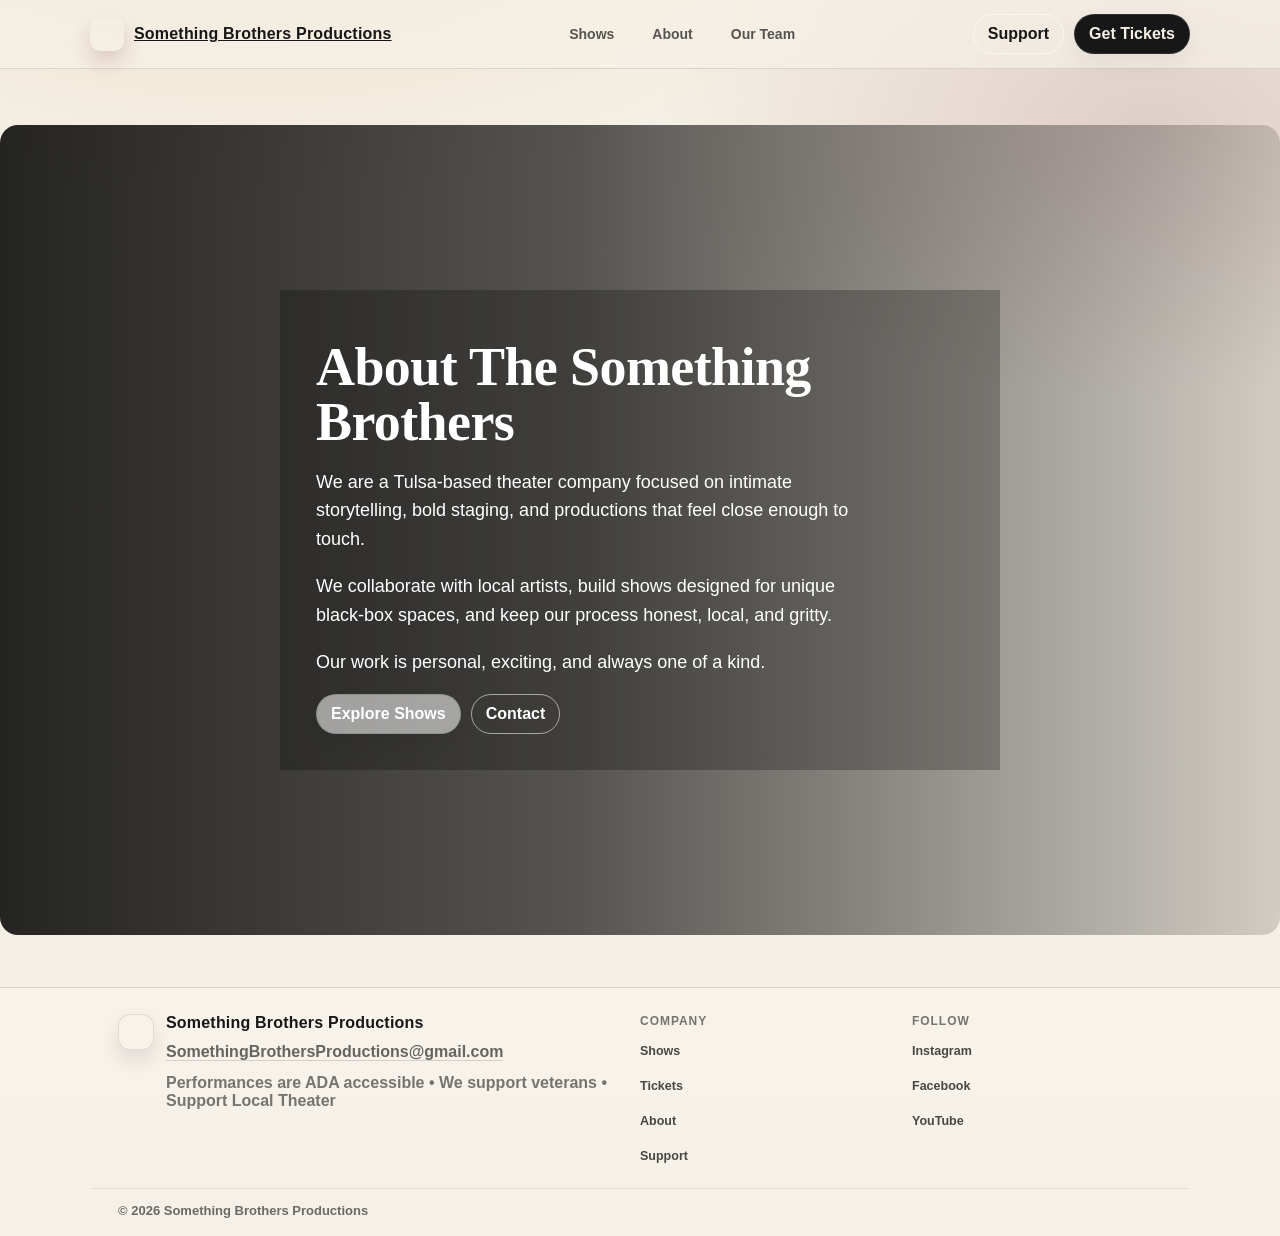
==== about.html @ 05e0bcad "Initial File Add" ====
<!doctype html>
<html lang="en">
<head>
  <meta charset="utf-8" />
  <meta name="viewport" content="width=device-width,initial-scale=1" />
  <title>Something Brothers Productions</title>
  <link rel="stylesheet" href="styles.css" />
</head>
<body>
  <header>
    <div class="wrap nav">
      <div class="brand">
        <div class="mark" aria-hidden="true"></div>
        <a href="./index.html">Something Brothers Productions</a>
      </div>
      <nav aria-label="Primary">
        <ul>
          <li><a href="./shows.html">Shows</a></li>
          <li><a href="./about.html">About</a></li>
          <li><a href="#">Our Team</a></li>
        </ul>
      </nav>
      <div class="actions">
        <a class="btn ghost" href="./support.html">Support</a>
        <a class="btn primary" href="https://studio308tulsa.com/event/rough-run-an-original-comedy-by-the-something-brothers-production-company-january-17-2025-25-doors-at-700-show-at-730/">Get Tickets</a>
      </div>
    </div>
  </header>

  <main>
    <section class="hero">
        <section class="aboutBand" aria-labelledby="about-title">
            <div class="aboutMedia" role="img" aria-label="photo of a black-box space"></div>
            <div class="wrap">
                <div class="aboutContent">
                    <h1 id="about-title">About The Something Brothers</h2>
                    <p class="sub2">
                    We are a Tulsa-based theater company focused on intimate storytelling, bold staging,
                    and productions that feel close enough to touch.
                    </p>
                    <p class="sub2">
                    We collaborate with local artists, build shows designed for unique black-box spaces,
                    and keep our process honest, local, and gritty.
                    </p>
                    <p class="sub2">
                    Our work is personal, exciting, and always one of a kind.
                    </p>

                    <div class="aboutActions">
                    <a class="btn" href="#shows">Explore Shows</a>
                    <a class="btn ghost" href="#contact">Contact</a>
                    </div>
                </div>
            </div>
        </section>
      

      
    </section>

    

 
    
    <footer class="siteFooter" aria-label="Site footer">
        <div class="wrap footerGrid">
          <div class="footerBrand">
            <div class="footerLogo" aria-hidden="true"></div>
            <div>
              <div class="footerName">Something Brothers Productions</div>
              <address class="footerMeta">
                <a href="mailto:somethingbrothersproductions@gmail.com">SomethingBrothersProductions@gmail.com</a>
              </address>
              <div class="footerNote">Performances are ADA accessible • We support veterans • Support Local Theater</div>
            </div>
          </div>
      
          <nav class="footerCol" aria-label="Footer links">
            <div class="footerTitle">Company</div>
            <a class="footerLink" href="./shows.html">Shows</a>
            <a class="footerLink" target="_blank" rel="noopener noreferrer" href="https://studio308tulsa.com/event/rough-run-an-original-comedy-by-the-something-brothers-production-company-january-17-2025-25-doors-at-700-show-at-730/">Tickets</a>
            <a class="footerLink" href="./about.html">About</a>
            <a class="footerLink" href="./support.html">Support</a>
          </nav>
      
          <div class="footerCol">
            <div class="footerTitle">Follow</div>
            <a class="footerLink" target="_blank" rel="noopener noreferrer" href="https://www.instagram.com/somethingbrothersproductions/">Instagram</a>
            <a class="footerLink" target="_blank" rel="noopener noreferrer" href="https://www.facebook.com/p/Something-Brothers-Productions-61576021524896/">Facebook</a>
            <a class="footerLink" target="_blank" rel="noopener noreferrer" href="https://www.youtube.com/@SomethingBrothersProductions">YouTube</a>
          </div>
        </div>
      
        <div class="wrap footerBar">
          <span>© <span id="year"></span> Something Brothers Productions</span>
          <span class="footerBarLinks">
            <a href="#"></a>
            <a href="#"></a>
          </span>
        </div>
      </footer>
      
      <script>
        document.getElementById("year").textContent = new Date().getFullYear();
      </script>      
  </main>
</body>
</html>
<script src="something.js" defer></script>
---- styles.css ----
:root{
    --cream:#F5F0E6;
    --char:#171717;
    --burg:#6B1E2D;
    --brass:#C9A24A;
    --muted:rgba(23,23,23,.72);
    --card:rgba(255,255,255,.55);
    --stroke:rgba(23,23,23,.12);
    --radius:18px;
    --shadow:0 18px 40px rgba(0,0,0,.10);
    --max:1100px;
    --pad:clamp(16px, 3vw, 28px);
  }
  @import url('https://fonts.googleapis.com/css2?family=Playfair+Display:ital,wght@0,600;1,600&display=swap');
  *{box-sizing:border-box}
  body{
    margin:0;
    font-family: "Playfair Display", "Segoe UI", Roboto, Arial, sans-serif;
    color:var(--char);
    background: radial-gradient(1200px 600px at 20% -10%, rgba(201,162,74,.18), transparent 55%),
                radial-gradient(900px 500px at 90% 10%, rgba(107,30,45,.16), transparent 55%),
                var(--cream);
  }
  a{color:inherit}
  .wrap{max-width:var(--max); margin:0 auto; padding:0 var(--pad);}
  header{
    position:sticky; top:0; z-index:10;
    backdrop-filter: blur(10px);
    background: rgba(245,240,230,.72);
    border-bottom:1px solid var(--stroke);
  }
  .nav{
    display:flex; align-items:center; justify-content:space-between;
    padding:14px 0;
    gap:14px;
  }
  .brand{
    display:flex; align-items:center; gap:10px;
    font-weight:800; letter-spacing:.2px;
  }
  .mark{
    width:34px; height:34px; border-radius:10px;
    background: url('./images/sb.jpg');
    background-size: 100% 100%;
    box-shadow: 0 10px 20px rgba(107,30,45,.18);
  }
  nav ul{
    list-style:none; display:flex; gap:18px; padding:0; margin:0;
    color:var(--muted); font-weight:600; font-size:14px;
  }
  nav a{ text-decoration:none; padding:8px 10px; border-radius:10px; }
  nav a:hover{ background: rgba(23,23,23,.06); color:var(--char); }
  .actions{display:flex; gap:10px; align-items:center}
  .btn{
    border:1px solid var(--stroke);
    background: rgba(255,255,255,.55);
    padding:10px 14px; border-radius:999px;
    font-weight:800; text-decoration:none;
    box-shadow: 0 10px 25px rgba(0,0,0,.06);
  }
  .btn.primary{
    background: linear-gradient(135deg, var(--char), #171717);
    color:var(--cream);
    border-color: rgba(255,255,255,.10);
  }
  .btn.primary:hover{ filter:brightness(1.03); }
  .btn.ghost{
    background: transparent;
    border-color: rgba(23,23,23,.20);
    box-shadow:none;
  }

  /* Hero */
  .hero{
    padding: clamp(26px, 5vw, 56px) 0 26px;
  }
  .heroGrid{
    display:grid;
    grid-template-columns: 1.15fr .85fr;
    gap: clamp(18px, 4vw, 34px);
    align-items:stretch;
  }
  .kicker{
    display:inline-flex; gap:10px; align-items:center;
    padding:8px 12px; border-radius:999px;
    border:1px solid var(--stroke);
    background: rgba(255,255,255,.45);
    color: var(--muted);
    font-weight:700; font-size:13px;
  }
  .kDot{
    width:8px; height:8px; border-radius:99px; background: var(--brass);
    box-shadow: 0 0 0 4px rgba(201,162,74,.18);
  }
  h1{
    font-family: ui-serif, Georgia, "Times New Roman", serif;
    font-weight: 800;
    letter-spacing: -.6px;
    margin:14px 0 10px;
    font-size: clamp(34px, 4.4vw, 54px);
    line-height:1.02;
  }
  .sub{
    color: var(--muted);
    font-family: url('https://fonts.googleapis.com/css2?family=Playfair+Display:ital,wght@0,600;1,600&display=swap')
;
    font-size: clamp(15px, 1.6vw, 18px);
    line-height:1.6;
    max-width: 56ch;
  }

  .sub2{
    color: white;
    font-family: url('https://fonts.googleapis.com/css2?family=Playfair+Display:ital,wght@0,600;1,600&display=swap')
;
    font-size: clamp(15px, 1.6vw, 18px);
    line-height:1.6;
    max-width: 56ch;
  }

  .meta{
    margin:18px 0 22px;
    display:flex; flex-wrap:wrap; gap:10px;
    color: rgba(23,23,23,.78);
    font-weight:700;
  }
  .chip{
    padding:8px 12px; border-radius:999px;
    border:1px solid var(--stroke);
    background: rgba(255,255,255,.45);
    font-size:13px;
  }
  .heroCtas{display:flex; gap:10px; flex-wrap:wrap}

  .poster{
    border-radius: var(--radius);
    border: 1px solid var(--stroke);
    background: linear-gradient(180deg, rgba(255,255,255,.65), rgba(255,255,255,.35));
    box-shadow: var(--shadow);
    padding: 16px;
    position:relative;
    overflow:hidden;
  }
  .poster::before{
    content:"";
    position:absolute; inset:-40% -30%;
    background: radial-gradient(circle at 30% 40%, rgba(201,162,74,.22), transparent 52%),
                radial-gradient(circle at 70% 60%, rgba(107,30,45,.18), transparent 52%);
    transform: rotate(10deg);
    pointer-events:none;
  }
  .frame{
    position:relative;
    border-radius: 14px;
    border: 1px solid rgba(23,23,23,.14);
    background: rgba(23,23,23,.08);
    aspect-ratio: 3 / 4;
    display:flex; align-items:center; justify-content:center;
    font-weight:800; color: rgba(23,23,23,.55);
  }
  .posterImg{
    width: 100%;
    aspect-ratio: 3 / 4;
    height: auto;              /* ok to keep */
    object-fit: cover;         /* crop to fill */
    display: block;
    border-radius: 14px;
    border: 1px solid rgba(23,23,23,.14);
  }
  .caption{
    position:relative;
    margin-top:10px;
    font-size:12.5px;
    color: rgba(23,23,23,.70);
    display:flex; justify-content:space-between; gap:10px;
  }

  /* Marquee strip */
  .strip{
    margin: 8px 0 26px;
    border:1px solid var(--stroke);
    background: rgba(255,255,255,.40);
    border-radius: 999px;
    padding: 12px 14px;
    display:flex; gap:18px; flex-wrap:wrap;
    color: rgba(23,23,23,.78);
    font-weight:800;
  }
  .strip span{color: rgba(23,23,23,.60); font-weight:700}

  /* Season grid */
  section{padding: 22px 0;}
  .sectionTitle{
    display:flex; align-items:flex-end; justify-content:space-between; gap:12px;
    margin-bottom: 14px;
  }
  .sectionTitle h2{
    margin:0;
    font-family: ui-serif, Georgia, "Times New Roman", serif;
    font-size: clamp(22px, 2.3vw, 30px);
    letter-spacing: -.3px;
  }
  .sectionTitle p{margin:0; color:var(--muted); font-weight:650}
  .grid{
    display:grid;
    grid-template-columns: repeat(3, 1fr);
    gap: 14px;
  }
  .card{
    border:1px solid var(--stroke);
    background: rgba(255,255,255,.45);
    border-radius: var(--radius);
    padding: 16px;
    box-shadow: 0 10px 25px rgba(0,0,0,.05);
    transition: transform .18s ease, box-shadow .18s ease;
  }
  .card:hover{ transform: translateY(-3px); box-shadow: 0 18px 40px rgba(0,0,0,.08); }
  .card h3{margin:0 0 6px; font-size:18px; letter-spacing:-.2px}
  .tagRow{display:flex; gap:8px; flex-wrap:wrap; margin:10px 0 12px}
  .tag{
    font-size:12px; font-weight:800;
    border:1px solid rgba(23,23,23,.14);
    background: rgba(245,240,230,.8);
    padding:6px 10px; border-radius:999px;
  }
  .card p{margin:0; color:var(--muted); line-height:1.55}
  .card .row{display:flex; gap:10px; margin-top:14px; flex-wrap:wrap}
  .mini{font-size:13px; padding:8px 12px}

  /* Mission */
  .twoCol{
    display:grid;
    grid-template-columns: 1.1fr .9fr;
    gap: 14px;
  }
  .stats{
    display:flex; gap:10px; flex-wrap:wrap; margin-top:12px;
  }
  .quote{
    font-family: ui-serif, Georgia, "Times New Roman", serif;
    font-size: 18px;
    line-height:1.35;
  }

  /* Subscribe */
  .subscribe{
    display:flex; gap:10px; flex-wrap:wrap; align-items:center;
    margin-top: 10px;
  }
  input{
    flex:1;
    min-width: 220px;
    padding:12px 14px;
    border-radius:999px;
    border:1px solid rgba(23,23,23,.18);
    background: rgba(255,255,255,.6);
    font-weight:700;
  }

  /* ===== Footer ===== */
.siteFooter{
    margin-top: 26px;
    padding: 26px 0 18px;
    border-top: 1px solid var(--stroke);
    background: linear-gradient(180deg, rgba(255,255,255,.22), rgba(255,255,255,.06));
  }
  
  .footerGrid{
    display: grid;
    grid-template-columns: 1.4fr .8fr .8fr;
    gap: 18px;
    align-items: start;
  }
  
  .footerBrand{
    display: flex;
    gap: 12px;
    align-items: flex-start;
  }
  
  .footerLogo{
    width: 38px;
    height: 38px;
    border-radius: 12px;
    background: url('./images/sb.jpg');
    background-size: 100% 100%;
    box-shadow: 0 10px 20px rgba(0,0,0,.10);
    border: 1px solid rgba(23,23,23,.10);
  }
  
  .footerName{
    font-weight: 850;
    letter-spacing: .2px;
  }
  
  .footerMeta{
    margin-top: 6px;
    font-style: normal;
    color: var(--muted);
    font-weight: 650;
    line-height: 1.55;
  }
  
  .footerMeta a{
    text-decoration: none;
    border-bottom: 1px solid rgba(23,23,23,.18);
  }
  .footerMeta a:hover{ border-bottom-color: rgba(23,23,23,.40); }
  
  .footerNote{
    margin-top: 8px;
    color: rgba(23,23,23,.68);
    font-weight: 650;
  }
  
  .footerCol{
    display: grid;
    gap: 4px;           /* tighter */
    align-content: start;
  }
  
  .footerLink{

  }
  
  .footerTitle{
    font-size: 12px;
    text-transform: uppercase;
    letter-spacing: .12em;
    font-weight: 850;
    color: rgba(23,23,23,.72);
    margin-bottom: 2px;
  }
  
  .footerLink{
    font-size: 12.5px;
    text-decoration: none;
    color: rgba(23,23,23,.78);
    font-weight: 700;
    line-height: 1.2;   /* keeps it compact */
    padding: 2px 0;     /* small click target without looking spaced out */
  }
  .footerLink:hover{ color: var(--char); }
  
  .footerBar{
    margin-top: 18px;
    padding-top: 14px;
    border-top: 1px solid rgba(23,23,23,.08);
    display: flex;
    justify-content: space-between;
    gap: 12px;
    flex-wrap: wrap;
    color: rgba(23,23,23,.62);
    font-weight: 650;
    font-size: 13px;
  }
  
  .footerBarLinks{
    display: flex;
    gap: 14px;
  }
  .footerBarLinks a{
    text-decoration: none;
    border-bottom: 1px solid rgba(23,23,23,.14);
  }
  .footerBarLinks a:hover{ border-bottom-color: rgba(23,23,23,.35); }
  
  @media (max-width: 900px){
    .footerGrid{ grid-template-columns: 1fr; }
  }
  

  /* Responsive */
  @media (max-width: 900px){
    nav ul{display:none}
    .heroGrid{grid-template-columns:1fr}
    .grid{grid-template-columns:1fr}
    .twoCol{grid-template-columns:1fr}
  }
  /* ===== 2026 Season Carousel (leave .grid alone) ===== */
.seasonCarousel{
    position: relative;
  }
  
  .seasonViewport{
    overflow-x: auto;
    overflow-y: hidden;
    scroll-snap-type: x mandatory;
    -webkit-overflow-scrolling: touch;
    border-radius: var(--radius);
    scrollbar-width: none; /* Firefox */
  }
  .seasonViewport::-webkit-scrollbar{ display:none; } /* Chrome/Safari */
  
  .seasonTrack{
    display: flex;
    gap: 14px;
  }
  
  .seasonSlide{
    flex: 0 0 100%;
    scroll-snap-align: start;
  
    position: relative;
    overflow: hidden;
  
    border-radius: var(--radius);
    border: 1px solid var(--stroke);
    box-shadow: var(--shadow);
  
    background-size: cover;
    background-position: center;
  
    aspect-ratio: 16 / 9; /* change if you want poster-like: 3 / 4 */
  }
  
  .seasonSlide{
    position: relative;
    overflow: hidden;
    aspect-ratio: 16 / 9; /* keep */
  
    /* remove background-image from here if you had it */
  }
  
  /* blurred fill background */
  .seasonSlide::before{
    content: "";
    position: absolute;
    inset: 0;
    background: var(--poster) center / cover no-repeat;
    filter: blur(18px);
    transform: scale(1.08);
    opacity: 0.35;
  }
  
  /* the actual poster, fully visible */
  .seasonSlide::after{
    content: "";
    position: absolute;
    inset: 0;
    background: var(--poster) center / contain no-repeat;
  }
  
  /* make sure your mask text stays on top */
  .seasonMask{
    position: absolute; /* you already have this */
    z-index: 2;
  }

  /* bottom third mask */
  .seasonMask{
    position: absolute;
    left: 0;
    right: 0;
    bottom: 0;
  
    min-height: 33%;
    padding: 14px 14px 44px; /* extra bottom room so dots don't overlap text */
  
    color: var(--cream);
    background: linear-gradient(
      to top,
      rgba(23,23,23,.78) 25%,
      rgba(23,23,23,.55) 55%,
      rgba(23,23,23,0) 100%
    );
  }
  
  .seasonMask h3{
    margin: 0 0 10px;
    font-size: clamp(34px, 3.1vw, 58px);
    font-weight: 800;
    letter-spacing: -0.02em;
    line-height: 0.95;
    color: rgba(245,240,230,.98);
  
    /* masculine: crisp shadow, not glowy */
    text-shadow:
      0 1px 0 rgba(0,0,0,.55),
      0 10px 28px rgba(0,0,0,.55);
  }
  
  .seasonMask h4{
    margin: 0 0 10px;
    font-size: clamp(17px, 3.1vw, 24px);
    font-weight: 700;
    letter-spacing: -0.02em;
    line-height: 0.95;
    color: rgba(245,240,230,.98);
  
    /* masculine: crisp shadow, not glowy */
    text-shadow:
      0 1px 0 rgba(0,0,0,.55),
      0 10px 28px rgba(0,0,0,.55);
  }
  
  .seasonMask h5{
    margin: 0 0 6px;
    font-weight: 650;
    letter-spacing: -0.02em;
    line-height: 0.95;
    color: rgba(245,240,230,.98);
  
    /* masculine: crisp shadow, not glowy */
    text-shadow:
      0 1px 0 rgba(0,0,0,.55),
      0 10px 28px rgba(0,0,0,.55);
  }
  
  /* tags inside dark mask: make them readable */
  .seasonMask .tag{
    background: rgba(245,240,230,.18);
    border-color: rgba(245,240,230,.28);
    color: rgba(245,240,230,.92);
  }
  
  .seasonMask .tag{
    text-transform: uppercase;
    letter-spacing: .08em;
    font-weight: 700;
    font-size: 12px;
  
    background: rgba(0,0,0,.22);
    border-color: rgba(245,240,230,.22);
  }

  .seasonMask p{
    margin: 0;
    color: rgba(245,240,230,.85);
    line-height: 1.5;
  }
  
  .seasonMask .row{
    margin-top: 14px; /* increase/decrease */
  }
  
  /* dots on-image */
  .seasonDots{
    position: absolute;
    left: 50%;
    transform: translateX(-50%);
    bottom: 12px;
    z-index: 5;
  
    display: flex;
    gap: 10px;
  
    padding: 8px 10px;
    border-radius: 999px;
    background: rgba(23,23,23,.18);
    border: 1px solid rgba(245,240,230,.20);
    backdrop-filter: blur(8px);
  }
  
  .seasonDot{
    width: 10px;
    height: 10px;
    border-radius: 99px;
  
    border: 1px solid rgba(245,240,230,.7);
    background: rgba(245,240,230,.30);
  
    cursor: pointer;
    padding: 0;
  }
  
  .seasonDot[aria-selected="true"]{
    background: var(--brass);
    border-color: rgba(201,162,74,.95);
  }
  
  .seasonDot:focus-visible{
    outline: 2px solid var(--brass);
    outline-offset: 3px;
  }
  
  @media (max-width: 900px){
    .seasonSlide{ aspect-ratio: 4 / 3; }
  }
  .aboutBand{
  position: relative;
  overflow: hidden;
  border-radius: 18px;
  min-height: calc(100vh - 90px);
  display: grid;
  align-items: center;
}

/* background image layer */
.aboutMedia{
  position: absolute;
  inset: 0;
  background-image: url("./images/stage.JPG");
  background-size: cover;
  background-position: center;
  transform: scale(1.02);
}

.supportMedia{
  position: absolute;
  inset: 0;
  background-image: url("./images/somethingbrosupportlandscape.png");
  background-size: cover;
  background-position: center;
  transform: scale(1.02);
}

/* gradient fade to black + subtle mask for readability */
.aboutBand::before{
  content:"";
  position:absolute;
  inset:0;
  background:
    linear-gradient(90deg, rgba(0,0,0,.85) 0%, rgba(0,0,0,.65) 45%, rgba(0,0,0,.15) 100%);
  pointer-events:none;
}

/* optional extra “soft mask” behind text only */
.aboutContent{
  position: relative;
  z-index: 1;
  max-width: 720px;
  padding: 36px;
  color: #fff;
  background: rgba(0,0,0,.25);
  backdrop-filter: blur(2px);
}

/* mobile: stack and strengthen overlay */
@media (max-width: 720px){
  .aboutBand{ min-height: 420px; }
  .aboutBand::before{
    background: linear-gradient(180deg, rgba(0,0,0,.85) 0%, rgba(0,0,0,.55) 60%, rgba(0,0,0,.25) 100%);
  }
  .aboutContent{
    margin-top: auto;
    padding: 22px;
    background: rgba(0,0,0,.35);
  }
}

.aboutActions{
  display:flex;
  gap: 10px;
  margin-top: 16px;
  flex-wrap: wrap;
}

.btn.ghost{
  background: transparent;
  border: 1px solid rgba(255,255,255,.55);
}


/* ===== Shows heroes block (namespaced, drop-in) ===== */

.shows-block { margin: 24px 0; }

/* Season header (sticky on desktop, static on mobile for nicer swipe) */
.shows-season { padding: 18px 0 10px; }

.shows-seasonhead{
  position: sticky;
  top: 0;
  z-index: 20;
  padding: 10px 12px;
  border-radius: 14px;
  backdrop-filter: blur(10px);
  background: linear-gradient(180deg, rgba(0,0,0,.78), rgba(0,0,0,.42));
  border: 1px solid rgba(255,255,255,.10);
  margin-bottom: 10px;
}

.shows-season-title{
  margin: 0;
  font-size: 18px;
  line-height: 1.1;
  letter-spacing: .08em;
  text-transform: uppercase;
  color: #a4942c;
}

.shows-season-subtitle{
  margin: 4px 0 0;
  font-size: 13px;
  line-height: 1.2;
  opacity: .82;
  color: rgba(255,255,255,.82);
}

/* Desktop/tablet: vertical stack (scroll down through each show) */
.shows-rail{
  display: block;
}

.shows-hero{
  --shows-radius: 22px;
  margin: 16px 0;
  border-radius: var(--shows-radius);
  overflow: hidden;
  position: relative;
  background: rgba(255,255,255,.04);
}

/* Blurred side-fill using poster */
.shows-hero::before{
  content:"";
  position:absolute;
  inset:-25%;
  background-image: var(--shows-poster);
  background-size: cover;
  background-position: center;
  filter: blur(28px) saturate(1.08);
  transform: scale(1.2);
}

/* Contrast overlay for readability */
.shows-hero::after{
  content:"";
  position:absolute;
  inset:0;
  background:
    radial-gradient(80% 120% at 50% 45%, rgba(0,0,0,.18), rgba(0,0,0,.82)),
    linear-gradient(90deg, rgba(0,0,0,.70), rgba(0,0,0,.25) 42%, rgba(0,0,0,.70));
}

/* Inner layout */
.shows-hero-inner{
  position: relative;
  z-index: 1;
  display: grid;
  grid-template-columns: minmax(190px, 320px) 1fr;
  gap: 18px;
  align-items: center;
  padding: 18px;
}

/* Poster */
.shows-hero-poster{
  width: 100%;
  aspect-ratio: 2 / 3;
  object-fit: cover;
  border-radius: 18px;
  border: 1px solid rgba(255,255,255,.14);
  box-shadow: 0 18px 50px rgba(0,0,0,.45);
}

/* Copy */
.shows-hero-copy{ max-width: 62ch; }

.shows-hero-topline{
  display: flex;
  gap: 10px;
  align-items: center;
  flex-wrap: wrap;
  margin-bottom: 10px;
  color: #a4942c;
}

.shows-meta{ font-size: 14px; opacity: .8; }

.shows-hero-title{
  margin: 0 0 8px;
  font-size: clamp(22px, 2.2vw, 34px);
  letter-spacing: .01em;
  color: #a4942c;
}

.shows-hero-blurb{ margin: 0 0 14px; opacity: .9; color:#a4942c }

/* Buttons (you said you may replace these site-wide; safe defaults remain) */
.shows-hero-actions{ display:flex; gap:10px; flex-wrap:wrap; }

.shows-btn{
  display: inline-flex;
  align-items: center;
  justify-content: center;
  padding: 10px 14px;
  border-radius: 14px;
  text-decoration: none;
  font-weight: 600;
  border: 1px solid rgba(255,255,255,.20);
  background: rgba(255,255,255,.92);
  color: #a4942c;
}

.shows-btn:hover{ transform: translateY(-1px); }

.shows-btn-ghost{ background: transparent; color: #a4942c;; }

/* Badges */
.shows-badge{
  font-size: 12px;
  letter-spacing: .08em;
  text-transform: uppercase;
  padding: 6px 10px;
  border-radius: 999px;
  border: 1px solid rgba(255,255,255,.18);
  background: rgba(0,0,0,.35);
}

.shows-badge-upcoming{
  background: rgba(40, 180, 120, .18);
  border-color: rgba(40, 180, 120, .35);
}

.shows-badge-past{
  background: rgba(160, 160, 190, .16);
  border-color: rgba(160, 160, 190, .28);
}

/* ===== Fancy mobile: vertical page + horizontal swipe/snap within each season ===== */
@media (max-width: 700px){
  .shows-seasonhead{
    position: sticky;
    top: 8px;
    z-index: 20;
    padding: 10px 12px;
    margin: 0 0 10px;
    border-radius: 12px;
    backdrop-filter: blur(8px);
    background: linear-gradient(180deg, rgba(0,0,0,.82), rgba(0,0,0,.52));
  }

  .shows-season-title{
    font-size: 16px;
    line-height: 1.1;
  }

  .shows-season-subtitle{
    font-size: 12px;
    line-height: 1.2;
  }

  /* swipe rail only on mobile */
  .shows-rail{
    display: grid;
    grid-auto-flow: column;
    grid-auto-columns: 88%;
    gap: 14px;

    overflow-x: auto;
    padding: 10px 2px 16px;

    scroll-snap-type: x mandatory;
    -webkit-overflow-scrolling: touch;

    /* subtle “there's more” hint */
    mask-image: linear-gradient(90deg, transparent, #000 10%, #000 90%, transparent);
  }

  .shows-rail::-webkit-scrollbar{ height: 10px; }
  .shows-rail::-webkit-scrollbar-thumb{
    background: rgba(255,255,255,.14);
    border-radius: 999px;
  }

  .shows-hero{
    margin: 0;                 /* rail controls spacing */
    scroll-snap-align: start;
    --shows-radius: 18px;
  }

  .shows-hero-inner{
    grid-template-columns: 1fr;
    padding: 14px;
  }

  .shows-hero::after{
    background: linear-gradient(180deg, rgba(0,0,0,.25), rgba(0,0,0,.88));
  }
}

/* Motion accessibility */
@media (prefers-reduced-motion: reduce){
  .shows-btn:hover{ transform: none; }
}

/* ==========================
   MOBILE FIXES (drop-in)
   Paste at END of styles.css
   ========================== */

/* 1) Stop page-level sideways scrolling */
html, body { max-width: 100%; overflow-x: hidden; }

/* Keep media from overflowing containers */
img, svg, video, canvas { max-width: 100%; height: auto; }

/* 2) Header polish for your exact markup */
header { overflow-x: clip; }
@supports not (overflow-x: clip){
  header { overflow-x: hidden; }
}

@media (max-width: 900px){
  .nav{
    flex-wrap: wrap;
    gap: 10px;
    padding-top: 12px;
    padding-bottom: 12px;
  }

  .brand{
    flex: 1 1 100%;
    min-width: 0;
    font-size: 16px;
    line-height: 1.15;
  }

  .mark{
    width: 28px;
    height: 28px;
    border-radius: 9px;
  }

  /* no mobile nav expansion for now */
  nav ul{ display: none; }

  .actions{
    flex: 1 1 100%;
    display: flex;
    justify-content: flex-end;
    gap: 10px;
    flex-wrap: wrap;
    margin-left: 0;
  }

  .btn{
    padding: 10px 12px;
    font-size: 14px;
    border-radius: 14px;
  }
}

@media (max-width: 420px){
  .actions{
    justify-content: stretch;
  }
  .actions .btn{
    flex: 1 1 100%;
    justify-content: center;
  }
}

/* 3) Season carousel: give text room on phones */
@media (max-width: 700px){
  .seasonSlide{ aspect-ratio: 3 / 4; }

  .seasonMask{
    min-height: 48%;
    padding: 12px 12px 50px;
  }

  .seasonMask h3{
    font-size: clamp(22px, 6.2vw, 32px);
    line-height: 1.02;
  }

  .seasonMask h4{
    font-size: clamp(15px, 4.2vw, 19px);
    line-height: 1.15;
  }

  .seasonMask p{
    display: -webkit-box;
    -webkit-line-clamp: 3;
    -webkit-box-orient: vertical;
    overflow: hidden;
  }
}

/* 4) Shows rail: hide scrollbars + avoid janky mask-image */
@media (max-width: 700px){
  .shows-rail{
    overflow-x: auto;
    overflow-y: hidden;
    scrollbar-width: none;
    -ms-overflow-style: none;
    touch-action: pan-x;
    overscroll-behavior-x: contain;
  }

  .shows-rail::-webkit-scrollbar{
    display: none;
  }
}
/* 5) Fix input min-width forcing overflow on tiny screens */
@media (max-width: 520px){
  input{ min-width: 0; width: 100%; }
}

/* ==========================
   FOOTER MOBILE POLISH
   For: .siteFooter markup
   Paste at END of styles.css
   ========================== */

.siteFooter{ overflow-x: clip; }
@supports not (overflow-x: clip){
  .siteFooter{ overflow-x: hidden; }
}

/* Make footer links feel nice to tap and never overflow */
.siteFooter a{
  overflow-wrap: anywhere;
  word-break: normal;
}

/* Grid behavior */
.footerGrid{
  display: grid;
  grid-template-columns: 2fr 1fr 1fr;
  gap: 22px;
  align-items: start;
}

/* Brand block layout */
.footerBrand{
  display: flex;
  gap: 12px;
  align-items: flex-start;
  min-width: 0;
}

.footerLogo{
  width: 36px;
  height: 36px;
  border-radius: 12px;
  flex: 0 0 auto;
}

/* Brand text */
.footerName{
  line-height: 1.1;
}

.footerMeta{
  margin: 8px 0 0;
  font-style: normal; /* addresses default italics */
  opacity: .9;
}

.footerNote{
  margin-top: 10px;
  opacity: .85;
}

/* Footer columns */
.footerCol{
  display: grid;
  gap: 8px;
  min-width: 0;
}

.footerTitle{
  margin-bottom: 2px;
  letter-spacing: .08em;
  text-transform: uppercase;
  font-size: 12px;
  opacity: .8;
}

.footerLink{
  display: inline-block;
  padding: 6px 0;              /* tap-friendly without looking like giant buttons */
  text-decoration-thickness: 1px;
  text-underline-offset: 3px;
}

/* Footer bar */
.footerBar{
  display: flex;
  justify-content: space-between;
  gap: 12px;
  flex-wrap: wrap;
  align-items: center;
}

/* Keep the link group from exploding */
.footerBarLinks{
  display: flex;
  gap: 12px;
  flex-wrap: wrap;
}

/* ===== Mobile ===== */
@media (max-width: 900px){
  .footerGrid{
    grid-template-columns: 1fr;
    gap: 18px;
  }

  .footerBrand{
    align-items: flex-start;
  }

  .footerLogo{
    width: 30px;
    height: 30px;
    border-radius: 10px;
  }

  .footerName{
    font-size: 16px;
  }

  .footerMeta,
  .footerNote{
    font-size: 14px;
    line-height: 1.35;
  }

  /* make links easier to tap on phones */
  .footerLink{
    padding: 10px 0;
  }
}

@media (max-width: 420px){
  /* tighten a bit on tiny screens */
  .footerMeta{ line-height: 1.4; }
  .footerBar{ align-items: flex-start; }
}

@media (max-width: 700px){
  .footerGrid{
    grid-template-columns: 1fr;
    gap: 16px;
  }

  .footerBrand{
    display: grid;
    grid-template-columns: 30px 1fr;
    gap: 10px;
    align-items: start;
    min-width: 0;
  }

  .footerLogo{
    width: 30px;
    height: 30px;
    border-radius: 10px;
  }

  .footerBrand > div,
  .footerCol,
  .footerMeta,
  .footerNote,
  .footerBar,
  .footerBarLinks{
    min-width: 0;
  }

  .footerName{
    font-size: 15px;
    line-height: 1.15;
  }

  .footerMeta,
  .footerNote{
    font-size: 13px;
    line-height: 1.35;
  }

  .footerMeta a,
  .footerLink{
    overflow-wrap: anywhere;
    word-break: break-word;
  }

  .footerCol{
    gap: 2px;
  }

  .footerLink{
    padding: 6px 0;
    font-size: 13px;
    line-height: 1.25;
  }

  .footerBar{
    flex-direction: column;
    align-items: flex-start;
    gap: 6px;
    font-size: 12px;
  }

  .footerBarLinks{
    gap: 10px;
  }
}
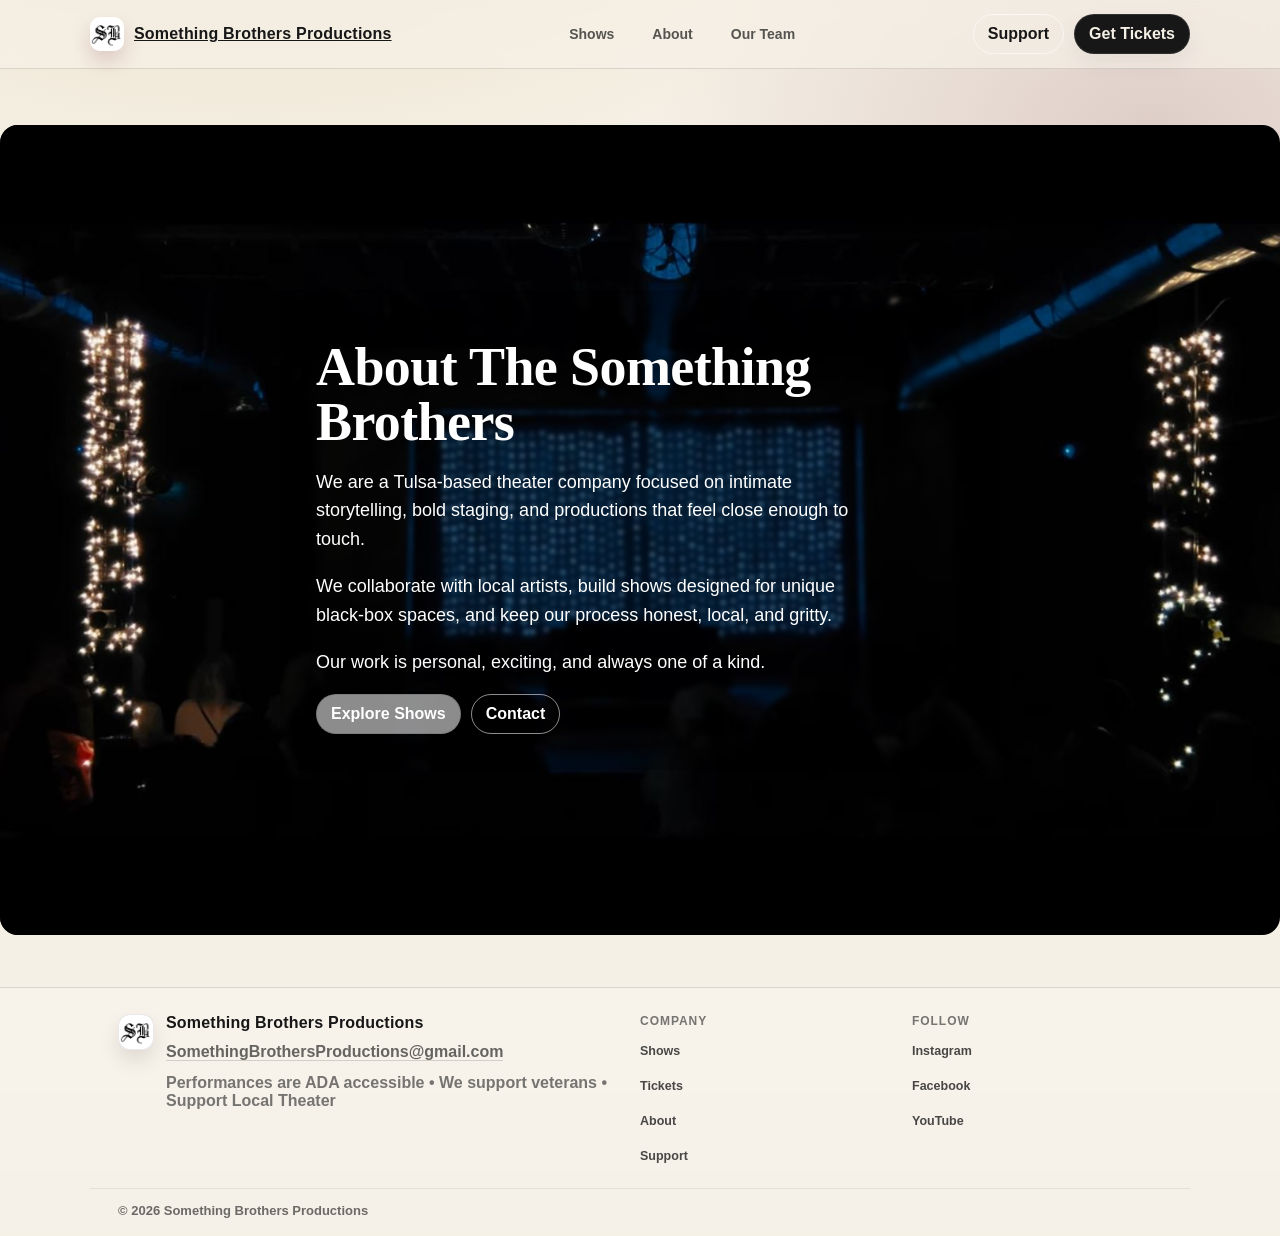
==== commit d6efe61f: "Update about.html" ====
--- a/about.html
+++ b/about.html
@@ -17,7 +17,7 @@
         <ul>
           <li><a href="./shows.html">Shows</a></li>
           <li><a href="./about.html">About</a></li>
-          <li><a href="#">Our Team</a></li>
+          <li><a href="./team.html">Our Team</a></li>
         </ul>
       </nav>
       <div class="actions">
@@ -106,4 +106,4 @@
   </main>
 </body>
 </html>
-<script src="something.js" defer></script>+<script src="something.js" defer></script>
